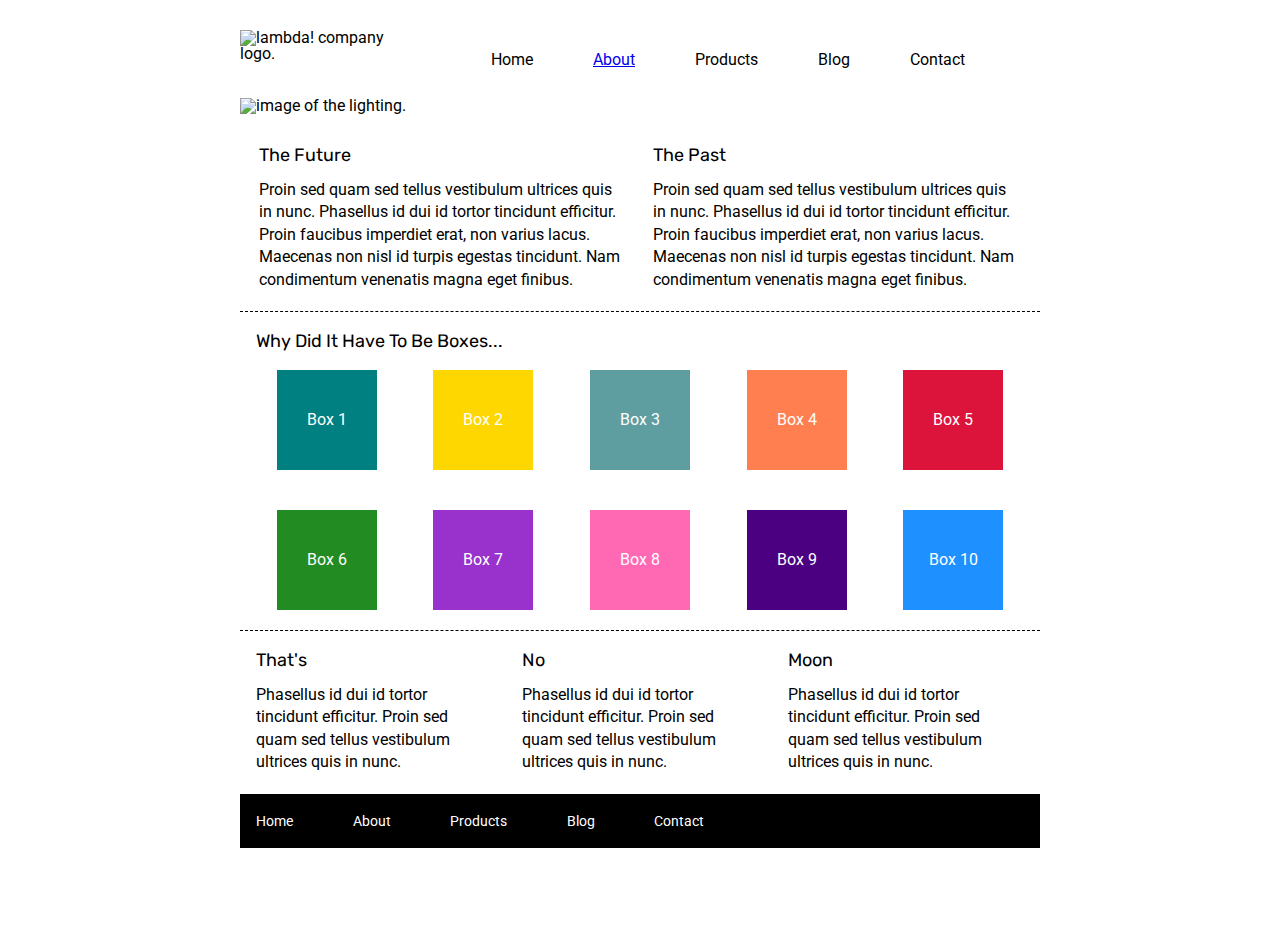
==== index.html @ f513e5ed "home" ====
<!doctype html>

<html lang="en">
<head>
  <meta charset="utf-8">

  <title>Sprint Challenge - Home</title>

  <link href="https://fonts.googleapis.com/css?family=Roboto|Rubik" rel="stylesheet">
  <link rel="stylesheet" href="css/index.css">

</head>

<body>

    <div class="container">

        <div class="header">

            <div class="logo">
        <img class="lambda" src="img/lambda-black.png" alt="lambda! company logo.">
             </div>

                    <div class ="nar">
                        <a class ="lists">Home</a>
                        <a href ="about.html" class="lists">About</a>
                        <a class ="lists">Products</a>
                        <a class ="lists">Blog</a>
                        <a class ="lists">Contact</a>
            
                    </div>
        </div>   
        
        <div class="p1">
        <img src="img/jumbo.jpg" alt="image of the lighting.">
        </div>

        <section class="top-content">
          
            <div class="text-container">
                <h2>The Future</h2>
                <p>Proin sed quam sed tellus vestibulum ultrices quis in nunc. Phasellus id dui id tortor tincidunt efficitur. Proin faucibus imperdiet erat, non varius lacus. Maecenas non nisl id turpis egestas tincidunt. Nam condimentum venenatis magna eget finibus.</p>
            </div>
            <div class="text-container">
                <h2>The Past</h2>
                <p>Proin sed quam sed tellus vestibulum ultrices quis in nunc. Phasellus id dui id tortor tincidunt efficitur. Proin faucibus imperdiet erat, non varius lacus. Maecenas non nisl id turpis egestas tincidunt. Nam condimentum venenatis magna eget finibus.</p>
            </div>
        </section>
        
        <section class="middle-content">
        
            <h2>Why Did It Have To Be Boxes...</h2>
            
            <div class="boxes">

            
                <div class="box box1">Box 1</div>
                <div class="box box2">Box 2</div>
                <div class="box box3">Box 3</div>
                <div class="box box4">Box 4</div>
                <div class="box box5">Box 5</div>
                <div class="box box6">Box 6</div>
                <div class="box box7">Box 7</div>
                <div class="box box8">Box 8</div>
                <div class="box box9">Box 9</div>
                <div class="box box10">Box 10</div>
            </div>
        
        </section>

        <section class="bottom-content">

            <div class="text-container">
                <h2>That's</h2>
                <p>Phasellus id dui id tortor tincidunt efficitur. Proin sed quam sed tellus vestibulum ultrices quis in nunc.</p>
            </div>
            <div class="text-container">
                <h2>No</h2>
                <p>Phasellus id dui id tortor tincidunt efficitur. Proin sed quam sed tellus vestibulum ultrices quis in nunc.</p>
            </div>
            <div class="text-container">
                <h2>Moon</h2>
                <p>Phasellus id dui id tortor tincidunt efficitur. Proin sed quam sed tellus vestibulum ultrices quis in nunc.</p>
            </div>

        </section>
        
        <footer>
            <nav>
                <a href="#">Home</a>
                <a href="#">About</a>
                <a href="#">Products</a>
                <a href="#">Blog</a>
                <a href="#">Contact</a>
            </nav>
        </footer>
    </div><!-- container -->        
</body>
</html>
---- css/index.css ----
/* http://meyerweb.com/eric/tools/css/reset/ 
   v2.0 | 20110126
   License: none (public domain)
*/

html, body, div, span, applet, object, iframe,
h1, h2, h3, h4, h5, h6, p, blockquote, pre,
a, abbr, acronym, address, big, cite, code,
del, dfn, em, img, ins, kbd, q, s, samp,
small, strike, strong, sub, sup, tt, var,
b, u, i, center,
dl, dt, dd, ol, ul, li,
fieldset, form, label, legend,
table, caption, tbody, tfoot, thead, tr, th, td,
article, aside, canvas, details, embed, 
figure, figcaption, footer, header, hgroup, 
menu, nav, output, ruby, section, summary,
time, mark, audio, video {
	margin: 0;
	padding: 0;
	border: 0;
	font-size: 100%;
	font: inherit;
	vertical-align: baseline;
}
/* HTML5 display-role reset for older browsers */
article, aside, details, figcaption, figure, 
footer, header, hgroup, menu, nav, section {
	display: block;
}
body {
	line-height: 1;
}
ol, ul {
	list-style: none;
}
blockquote, q {
	quotes: none;
}
blockquote:before, blockquote:after,
q:before, q:after {
	content: '';
	content: none;
}
table {
	border-collapse: collapse;
	border-spacing: 0;
}

* {
    box-sizing: border-box;
}

html, body {
    height: 100%;
    font-family: 'Roboto', sans-serif;
}

h1, h2, h3, h4, h5 {
    font-size: 18px;
    margin-bottom: 15px;
    font-family: 'Rubik', sans-serif;
}

p {
    line-height: 1.4;
}

.container {
    width: 800px;
    margin: 0 auto;
}

.top-content {
    display: flex;
    flex-wrap: wrap;
    justify-content: space-evenly;
    margin-bottom: 20px;
    border-bottom: 1px dashed black;
}

.top-content .text-container {
    width: 48%;
    padding: 0 1%;
    padding-bottom: 20px;  
}

.middle-content {
    margin-bottom: 20px;
    border-bottom: 1px dashed black;
}

.middle-content h2 {
    padding: 0 2%;
    margin-bottom: 0;
}

.middle-content .boxes {
    display: flex;
    flex-wrap: wrap;
    justify-content: space-evenly;
}

.middle-content .boxes .box {
    width: 12.5%;
    height: 100px;
   /* background: black;*/
    margin: 20px 2.5%;
    color: white;
    display: flex;
    align-items: center;
    justify-content: center;
}
.box1{
    background: teal; 
}

.box2{
    background: gold; 
}

.box3{
    background:cadetblue; 
}

.box4{
    background:coral; 
}

.box5{
    background: crimson; 
}

.box6{
    background:forestgreen; 
}

.box7{
    background:darkorchid;
}

.box8{
    background:hotpink;
}

.box9{
    background: indigo;
}

.box10{
    background: dodgerblue;
}

.bottom-content {
    display: flex;
    margin: 0 2% 20px;
    justify-content: space-around;
}

.bottom-content .text-container {
    padding-right: 4%;
}

.bottom-content .text-container:last-child {
    padding-right: 0;
}

footer {
    width: 100%;
    background: black;
}

footer nav {
    width: 60%;
    display: flex;
    justify-content: space-between;
    align-items: center;
    padding: 20px 2%;
    font-size: 14px;
}

footer nav a {
    color: white;
    text-decoration: none;
}

.header{
    display: flex;
    margin-top: 30px;
    margin-bottom: 30px;
}
.logo{
    margin-right: 70px;
}
.nar{
    display: flex;
    margin-right: 15px;
    vertical-align: top;
    padding-top: 22px; 
}

.lists{
    display: inline;
    margin-right: 60px; 
}

.p1{
    margin-bottom: 32px;
}
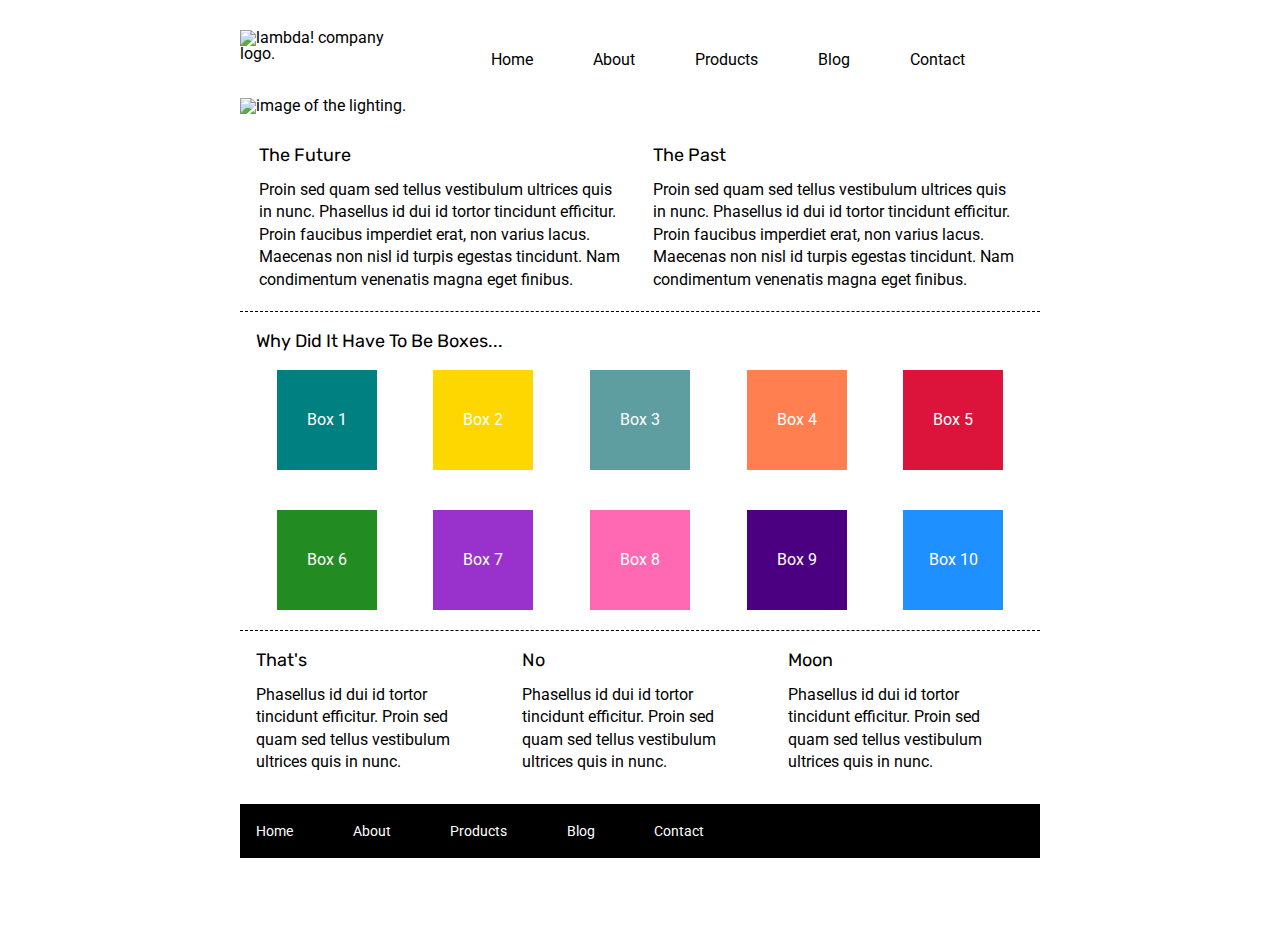
==== commit cf91d84b: "final draft 2" ====
--- a/index.html
+++ b/index.html
@@ -22,7 +22,7 @@
              </div>
 
                     <div class ="nar">
-                        <a class ="lists">Home</a>
+                        <a href= "index.html" class ="lists">Home</a>
                         <a href ="about.html" class="lists">About</a>
                         <a class ="lists">Products</a>
                         <a class ="lists">Blog</a>
--- a/css/index.css
+++ b/css/index.css
@@ -168,6 +168,7 @@
 footer {
     width: 100%;
     background: black;
+    margin-top: 30px;
 }
 
 footer nav {
@@ -202,9 +203,60 @@
 .lists{
     display: inline;
     margin-right: 60px; 
+    text-decoration: none;
+    color: black; 
 }
 
 .p1{
     margin-bottom: 32px;
 }
 
+.p2{
+    margin-bottom: 32px;
+}
+
+.linetop{
+	margin-top: 30px;
+	margin-bottom: 25px;
+	border-style: dashed; 
+}
+
+.content-box-container{
+    display: flex;
+}
+
+.content-boxes{
+ 
+	background-color: white;
+	padding: 18px;
+	
+}
+
+button{
+    background: white; 
+	border: 2px solid black;
+    padding: 7px 25px;
+    border-radius: 8px;
+}
+
+
+.second-button{
+	margin-top: 20px;
+}
+.line1 {
+	margin-top: 30px;
+	margin-bottom: 25px;
+	border-style: dashed; 
+}
+
+.section{
+    margin-top:20px;
+}
+
+.title{
+    margin-left:20px;
+}
+
+.paragraph{
+    margin-left:20px;
+}